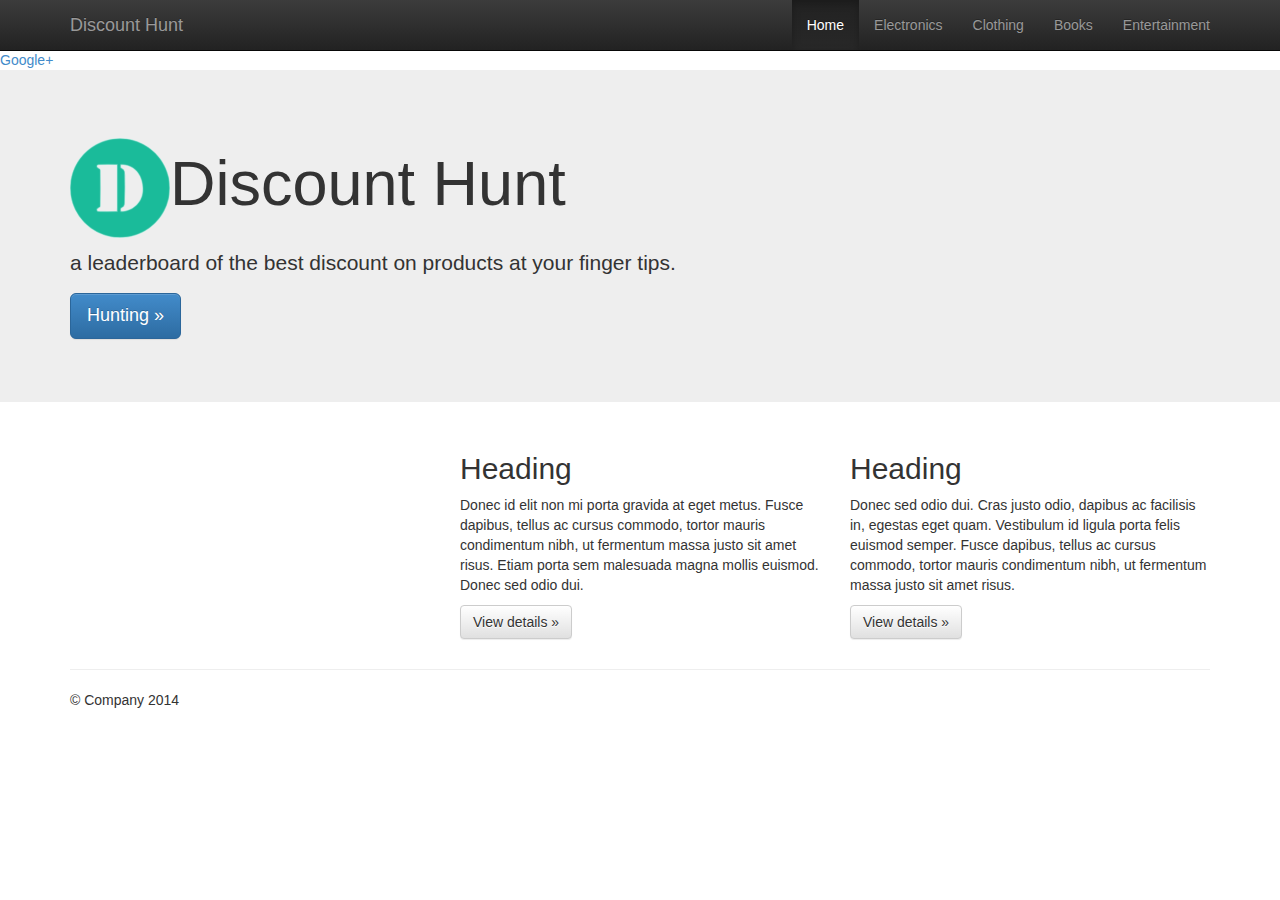
==== index.html @ 045fd502 "Updated index.html" ====
<!doctype html>
<html>

<head>
    <meta charset="utf-8">
    <meta http-equiv="X-UA-Compatible" content="IE=edge">
    <meta name="description" content="A Website that helps you find Discounts on Brand new products.">
    <meta name="viewport" content="width=device-width, initial-scale=1, minimal-ui">
    <title>Hunt Discount - Its never been so easy!</title>

    <!-- Add to homescreen for Chrome on Android -->
    <meta name="mobile-web-app-capable" content="yes">
    <link rel="icon" sizes="196x196" href="images/touch/chrome-touch-icon-196x196.png">

    <!-- Add to homescreen for Safari on iOS -->
    <meta name="apple-mobile-web-app-capable" content="yes">
    <meta name="apple-mobile-web-app-status-bar-style" content="black">
    <meta name="apple-mobile-web-app-title" content="Discount Hunt">

    <!-- Tile icon for Win8 (144x144 + tile color) -->
    <meta name="msapplication-TileImage" content="images/touch/ms-touch-icon-144x144-precomposed.png">
    <meta name="msapplication-TileColor" content="#22BC9D">

    <link rel="stylesheet" href="css/bootstrap.min.css">
    <style>
        body {
            padding-top: 50px;
            padding-bottom: 20px;
        }
    </style>
    <link rel="stylesheet" href="css/bootstrap-theme.min.css">
    <link rel="stylesheet" href="css/main.css">
    <link href="https://plus.google.com/115263689860070340963" rel="publisher" />

    <script src="scripts/vendor/modernizr-2.6.2-respond-1.1.0.min.js"></script>
    <script type="text/javascript">
        (function () {
            var fl = document.createElement('script');
            fl.type = 'text/javascript';
            fl.async = true;
            fl.src = document.location.protocol + '//filamentapp.s3.amazonaws.com/06977ab0f806ca255806878c92a193fa.js';
            var s = document.getElementsByTagName('script')[0];
            s.parentNode.insertBefore(fl, s);
        })();
    </script>
</head>

<body>
    <a href="https://plus.google.com/115263689860070340963" rel="publisher">Google+</a>
    <!--[if lt IE 7]>
            <p class="browsehappy">You are using an <strong>outdated</strong> browser. Please <a href="http://browsehappy.com/">upgrade your browser</a> to improve your experience.</p>
        <![endif]-->
    <div class="navbar navbar-inverse navbar-fixed-top" role="navigation">
        <div class="container">
            <div class="navbar-header">
                <button type="button" class="navbar-toggle" data-toggle="collapse" data-target=".navbar-collapse">
                    <span class="sr-only">Toggle navigation</span>
                    <span class="icon-bar"></span>
                    <span class="icon-bar"></span>
                    <span class="icon-bar"></span>
                </button>
                <a class="navbar-brand" href="#">Discount Hunt</a>
            </div>
            <div class="navbar-collapse collapse">
                <ul class="nav navbar-nav navbar-right">
                    <li class="active"><a href="#">Home</a>
                    </li>
                    <li><a href="#">Electronics</a>
                    </li>
                    <li><a href="#">Clothing</a>
                    </li>
                    <li><a href="#">Books</a>
                    </li>
                    <li><a href="#">Entertainment</a>
                    </li>

                </ul>
            </div>
            <!--/.navbar-collapse -->
        </div>
    </div>

    <!-- Main jumbotron for a primary marketing message or call to action -->
    <div class="jumbotron">
        <div class="container">
            <h1><img src="img/g2987.png" alt="">Discount Hunt</h1>
            <p>a leaderboard of the best discount on products at your finger tips.</p>
            <p><a class="btn btn-primary btn-lg" role="button">Hunting &raquo;</a>
            </p>
        </div>
    </div>
    <div class="container">
        <!-- Place this tag where you want the widget to render. -->
        <div class="g-post" data-href="https://plus.google.com/115263689860070340963/posts/15BMG4opJgb"></div>
    </div>

    <div class="container">
        <!-- Example row of columns -->
        <div class="row">
            <div class="col-md-4">

            </div>
            <div class="col-md-4">
                <h2>Heading</h2>
                <p>Donec id elit non mi porta gravida at eget metus. Fusce dapibus, tellus ac cursus commodo, tortor mauris condimentum nibh, ut fermentum massa justo sit amet risus. Etiam porta sem malesuada magna mollis euismod. Donec sed odio dui.</p>
                <p><a class="btn btn-default" href="#" role="button">View details &raquo;</a>
                </p>
            </div>
            <div class="col-md-4">
                <h2>Heading</h2>
                <p>Donec sed odio dui. Cras justo odio, dapibus ac facilisis in, egestas eget quam. Vestibulum id ligula porta felis euismod semper. Fusce dapibus, tellus ac cursus commodo, tortor mauris condimentum nibh, ut fermentum massa justo sit amet risus.</p>
                <p><a class="btn btn-default" href="#" role="button">View details &raquo;</a>
                </p>
            </div>
        </div>

        <hr>

        <footer>
            <p>&copy; Company 2014</p>
        </footer>
    </div>
    <!-- /container -->
    <script src="//ajax.googleapis.com/ajax/libs/jquery/1.11.0/jquery.min.js"></script>
    <script>
        window.jQuery || document.write('<script src="js/vendor/jquery-1.11.0.min.js"><\/script>')
    </script>

    <script src="scripts/vendor/bootstrap.min.js"></script>

    <script src="scripts/plugins.js"></script>
    <script src="scripts/main.js"></script>

    <!-- Google Analytics: change UA-XXXXX-X to be your site's ID. -->
    <script>
        (function (b, o, i, l, e, r) {
            b.GoogleAnalyticsObject = l;
            b[l] || (b[l] =
                function () {
                    (b[l].q = b[l].q || []).push(arguments)
                });
            b[l].l = +new Date;
            e = o.createElement(i);
            r = o.getElementsByTagName(i)[0];
            e.src = '//www.google-analytics.com/analytics.js';
            r.parentNode.insertBefore(e, r)
        }(window, document, 'script', 'ga'));
        ga('create', 'UA-XXXXX-X');
        ga('send', 'pageview');
    </script>
    <script type="text/javascript">
        (function () {
            var po = document.createElement("script");
            po.type = "text/javascript";
            po.async = true;
            po.src = "https://apis.google.com/js/plusone.js?publisherid=115263689860070340963";
            var s = document.getElementsByTagName("script")[0];
            s.parentNode.insertBefore(po, s);
        })();
    </script>
    <!-- Place this tag in your head or just before your close body tag. -->
    <script type="text/javascript" src="https://apis.google.com/js/plusone.js"></script>

</body>

</html>
---- css/main.css ----
/* ==========================================================================
   Author's custom styles
   ========================================================================== */
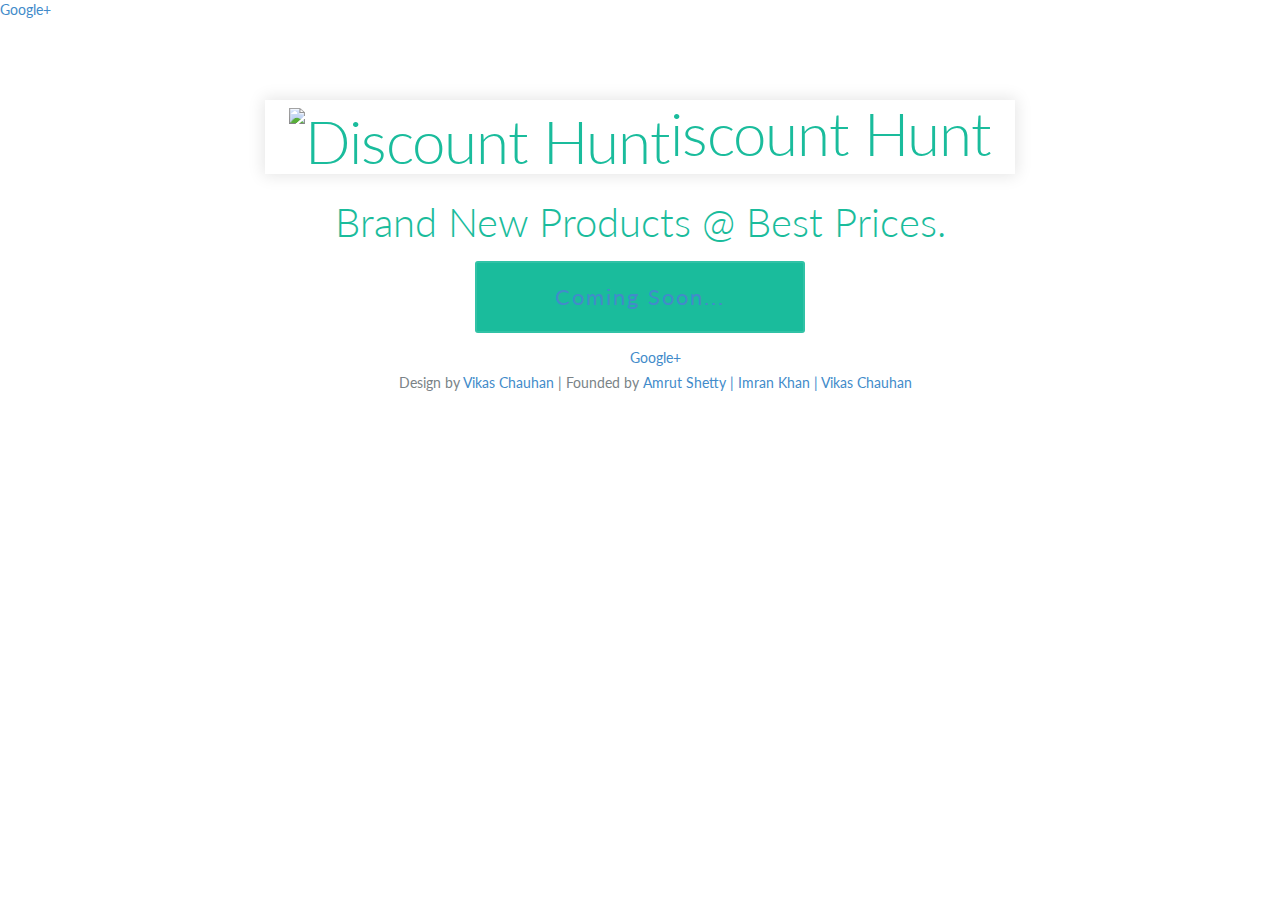
==== commit 36ec0944: "Updated to Coming Soon page." ====
--- a/index.html
+++ b/index.html
@@ -22,11 +22,42 @@
     <meta name="msapplication-TileColor" content="#22BC9D">
 
     <link rel="stylesheet" href="css/bootstrap.min.css">
+    <!-- Fonts -->
+    <link href='http://fonts.googleapis.com/css?family=Lato:100,300,400,700,900,100italic,300italic,400italic,700italic,900italic' rel='stylesheet' type='text/css'>
     <style>
-        body {
-            padding-top: 50px;
-            padding-bottom: 20px;
-        }
+        body {margin: 0; font-family: 'Lato', sans-serif;}
+        .hero h1 {
+    font-size: 60px;
+    font-weight: 300;
+    color: rgba(26, 188, 156,1.0);
+    letter-spacing: -1px;
+    margin: 80px 0px 20px;
+	background: rgba(255, 255, 255, 1.0);
+	box-shadow: 0 0 15px 2px rgba(0, 0, 0, 0.1);
+	}
+	.hero p{
+color: #1abc9c;
+font-weight: 300;
+font-size: 40px;
+}
+.get-started-btn {
+    background-color: #1abc9c;
+    padding: 20px 80px;
+    border-radius: 3px;
+    font-size: 22px;
+    letter-spacing: 2px;
+     box-shadow: 0 0 0 2px rgba(255, 255, 255, 0.1) inset;
+    transition: all 0.5s ease 0s;
+    display: inline-block;
+}
+footer {
+    background-color: #fff;
+    padding: 15px 0px 22px;
+}
+footer p {
+    color: #7A8387;
+    line-height: 30px;
+}
     </style>
     <link rel="stylesheet" href="css/bootstrap-theme.min.css">
     <link rel="stylesheet" href="css/main.css">
@@ -50,77 +81,47 @@
     <!--[if lt IE 7]>
             <p class="browsehappy">You are using an <strong>outdated</strong> browser. Please <a href="http://browsehappy.com/">upgrade your browser</a> to improve your experience.</p>
         <![endif]-->
-    <div class="navbar navbar-inverse navbar-fixed-top" role="navigation">
+    <section class="hero" id="hero">
         <div class="container">
-            <div class="navbar-header">
-                <button type="button" class="navbar-toggle" data-toggle="collapse" data-target=".navbar-collapse">
-                    <span class="sr-only">Toggle navigation</span>
-                    <span class="icon-bar"></span>
-                    <span class="icon-bar"></span>
-                    <span class="icon-bar"></span>
-                </button>
-                <a class="navbar-brand" href="#">Discount Hunt</a>
+          <div class="row">
+            <div class="col-md-8 col-md-offset-2 text-center">
+              <h1 class="animated bounceInDown"><img src="img/image10.png" alt="Discount Hunt">iscount Hunt</h1>
+              <p class="animated fadeInUpDelay">Brand New Products @ Best Prices.</p>
             </div>
-            <div class="navbar-collapse collapse">
-                <ul class="nav navbar-nav navbar-right">
-                    <li class="active"><a href="#">Home</a>
-                    </li>
-                    <li><a href="#">Electronics</a>
-                    </li>
-                    <li><a href="#">Clothing</a>
-                    </li>
-                    <li><a href="#">Books</a>
-                    </li>
-                    <li><a href="#">Entertainment</a>
-                    </li>
+          </div>
+          
+          <div class="row">
+            <div class="col-md-6 col-md-offset-3 text-center">
+              <a href="" class="get-started-btn">Coming Soon...</a>
+            </div>
+          </div>
+        </div>
+      </section>
+    <div class="container">
+      <!-- Example row of columns -->
+      <footer>
+        <div class="container">
+          <div class="row">
+            <div class="col-md-12 text-center">
+              <a href="https://plus.google.com/115263689860070340963" rel="publisher">Google+</a>
+			  <!-- Place this tag where you want the widget to render. -->
+	<div class="g-page" data-href="//plus.google.com/u/0/115263689860070340963" data-rel="publisher"></div>
 
-                </ul>
+<!-- Place this tag after the last widget tag. -->
+<script type="text/javascript">
+  (function() {
+    var po = document.createElement('script'); po.type = 'text/javascript'; po.async = true;
+    po.src = 'https://apis.google.com/js/platform.js';
+    var s = document.getElementsByTagName('script')[0]; s.parentNode.insertBefore(po, s);
+  })();
+</script>
+              <p class="footer-credit">Design by <a href="">Vikas Chauhan</a> | Founded by <a href="">Amrut Shetty | Imran Khan | Vikas Chauhan</a></p>
             </div>
-            <!--/.navbar-collapse -->
+          </div>
         </div>
-    </div>
-
-    <!-- Main jumbotron for a primary marketing message or call to action -->
-    <div class="jumbotron">
-        <div class="container">
-            <h1><img src="img/g2987.png" alt="">Discount Hunt</h1>
-            <p>a leaderboard of the best discount on products at your finger tips.</p>
-            <p><a class="btn btn-primary btn-lg" role="button">Hunting &raquo;</a>
-            </p>
-        </div>
-    </div>
-    <div class="container">
-        <!-- Place this tag where you want the widget to render. -->
-        <div class="g-post" data-href="https://plus.google.com/115263689860070340963/posts/15BMG4opJgb"></div>
-    </div>
-
-    <div class="container">
-        <!-- Example row of columns -->
-        <div class="row">
-            <div class="col-md-4">
-
-            </div>
-            <div class="col-md-4">
-                <h2>Heading</h2>
-                <p>Donec id elit non mi porta gravida at eget metus. Fusce dapibus, tellus ac cursus commodo, tortor mauris condimentum nibh, ut fermentum massa justo sit amet risus. Etiam porta sem malesuada magna mollis euismod. Donec sed odio dui.</p>
-                <p><a class="btn btn-default" href="#" role="button">View details &raquo;</a>
-                </p>
-            </div>
-            <div class="col-md-4">
-                <h2>Heading</h2>
-                <p>Donec sed odio dui. Cras justo odio, dapibus ac facilisis in, egestas eget quam. Vestibulum id ligula porta felis euismod semper. Fusce dapibus, tellus ac cursus commodo, tortor mauris condimentum nibh, ut fermentum massa justo sit amet risus.</p>
-                <p><a class="btn btn-default" href="#" role="button">View details &raquo;</a>
-                </p>
-            </div>
-        </div>
-
-        <hr>
-
-        <footer>
-            <p>&copy; Company 2014</p>
-        </footer>
-    </div>
-    <!-- /container -->
+      </footer>
+    </div> 
+	<!-- /container -->
     <script src="//ajax.googleapis.com/ajax/libs/jquery/1.11.0/jquery.min.js"></script>
     <script>
         window.jQuery || document.write('<script src="js/vendor/jquery-1.11.0.min.js"><\/script>')
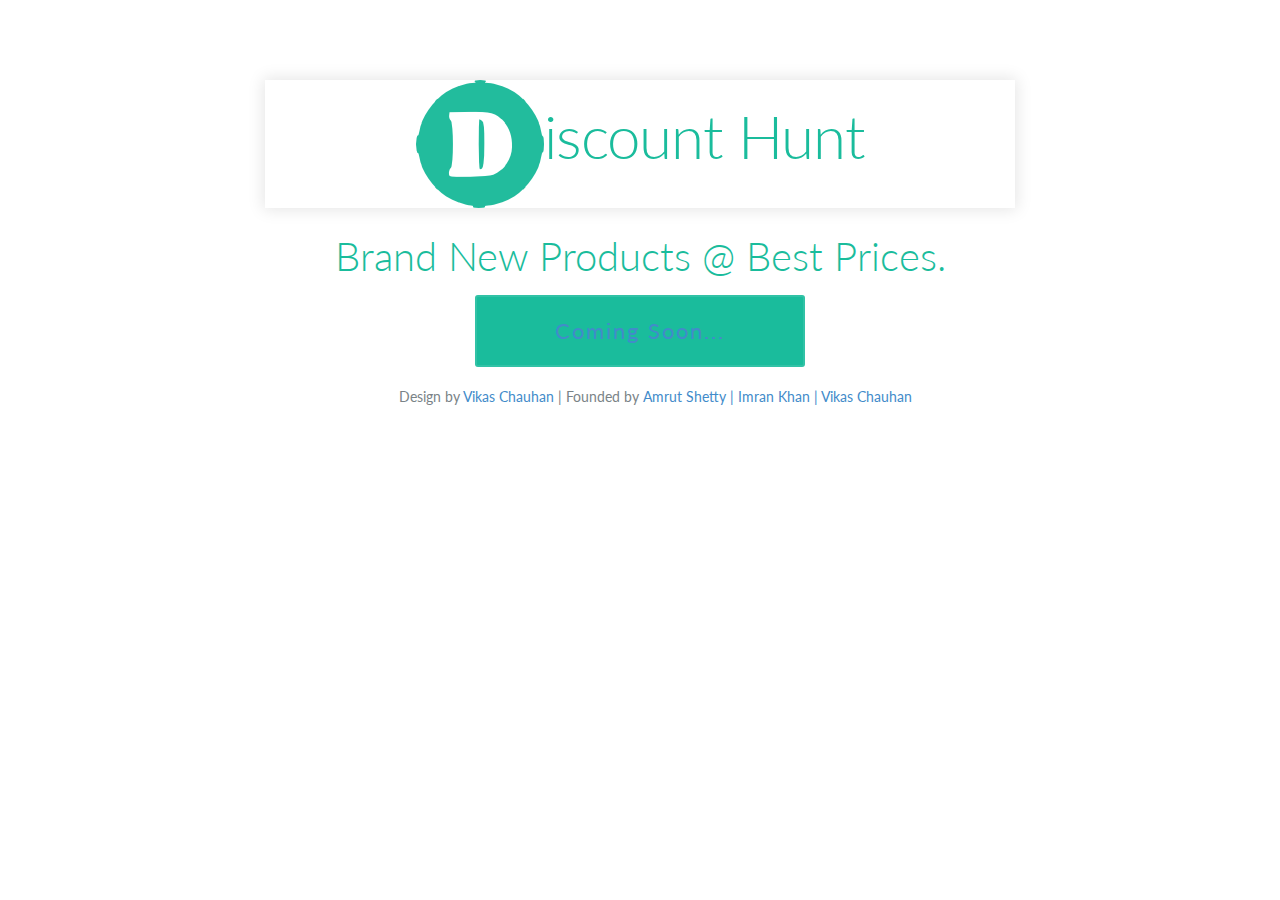
==== commit 72557e94: "Update index.html" ====
--- a/index.html
+++ b/index.html
@@ -77,7 +77,6 @@
 </head>
 
 <body>
-    <a href="https://plus.google.com/115263689860070340963" rel="publisher">Google+</a>
     <!--[if lt IE 7]>
             <p class="browsehappy">You are using an <strong>outdated</strong> browser. Please <a href="http://browsehappy.com/">upgrade your browser</a> to improve your experience.</p>
         <![endif]-->
@@ -85,7 +84,7 @@
         <div class="container">
           <div class="row">
             <div class="col-md-8 col-md-offset-2 text-center">
-              <h1 class="animated bounceInDown"><img src="img/image10.png" alt="Discount Hunt">iscount Hunt</h1>
+              <h1 class="animated bounceInDown"><img src="images/touch/icon-128x128.png" alt="Discount Hunt">iscount Hunt</h1>
               <p class="animated fadeInUpDelay">Brand New Products @ Best Prices.</p>
             </div>
           </div>
@@ -103,7 +102,7 @@
         <div class="container">
           <div class="row">
             <div class="col-md-12 text-center">
-              <a href="https://plus.google.com/115263689860070340963" rel="publisher">Google+</a>
+              <!--<a href="https://plus.google.com/115263689860070340963" rel="publisher">Google+</a>-->
 			  <!-- Place this tag where you want the widget to render. -->
 	<div class="g-page" data-href="//plus.google.com/u/0/115263689860070340963" data-rel="publisher"></div>
 
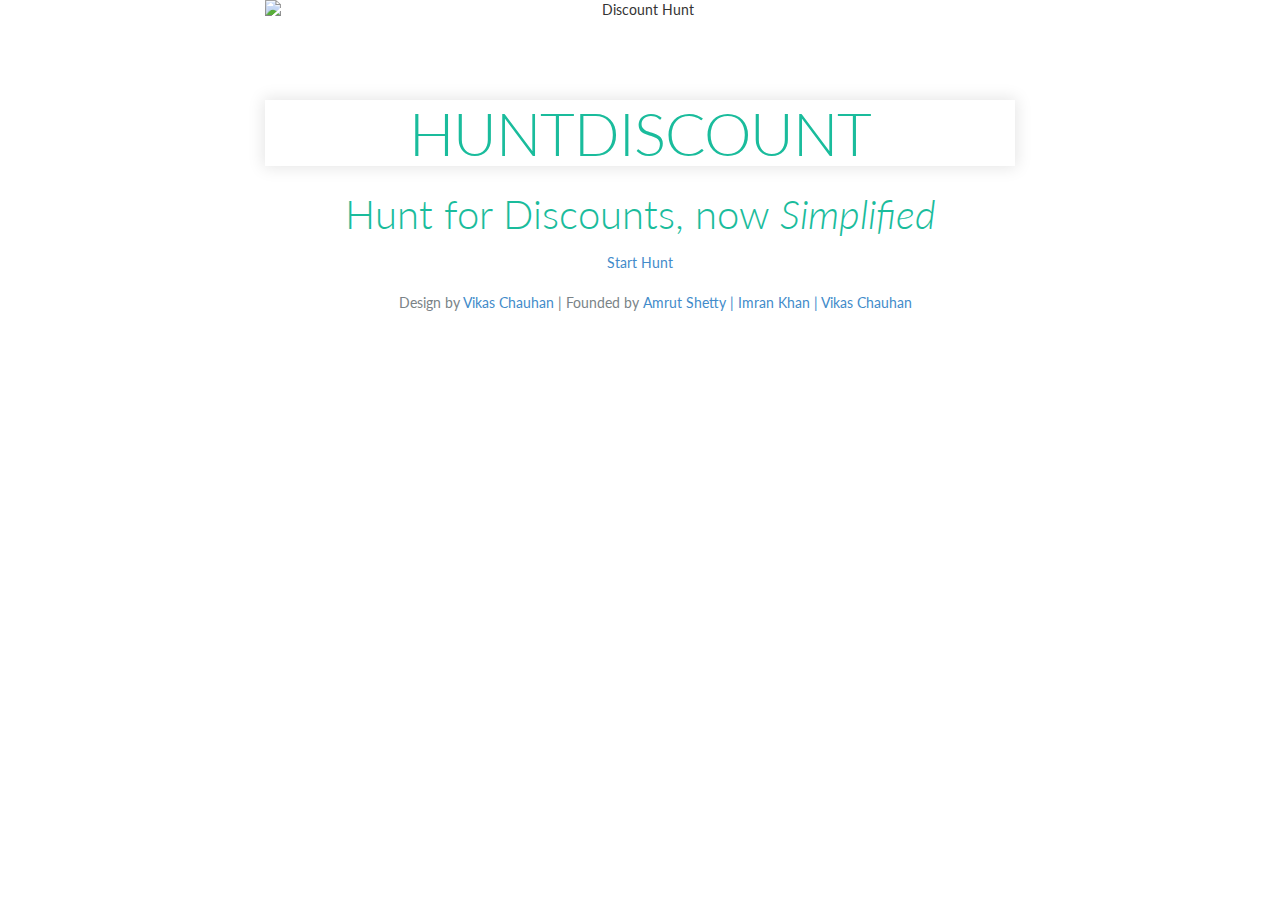
==== commit c3e1091a: "Update index.html" ====
--- a/index.html
+++ b/index.html
@@ -80,22 +80,26 @@
     <!--[if lt IE 7]>
             <p class="browsehappy">You are using an <strong>outdated</strong> browser. Please <a href="http://browsehappy.com/">upgrade your browser</a> to improve your experience.</p>
         <![endif]-->
-    <section class="hero" id="hero">
-        <div class="container">
-          <div class="row">
-            <div class="col-md-8 col-md-offset-2 text-center">
-              <h1 class="animated bounceInDown"><img src="images/touch/icon-128x128.png" alt="Discount Hunt">iscount Hunt</h1>
-              <p class="animated fadeInUpDelay">Brand New Products @ Best Prices.</p>
+    <header id="home">
+         
+          <section class="hero" id="hero">
+            <div class="container">
+             
+              <div class="row">
+                <div class="col-md-8 col-md-offset-2 text-center inner">
+                <img src="img/touch/icon-gradient-128x128.png" class="img-responsive center-block" alt="Discount Hunt"/>
+                  <h1 class="animated zoomInDown delay-05s">HUNT<span>DISCOUNT</span></h1>
+                  <p class="animated zoomInUp delay-05s">Hunt for Discounts, now <em>Simplified</em></p>
+                </div>
+              </div>
+              <div class="row">
+                <div class="col-md-6 col-md-offset-3 text-center animated infinite pulse delay-05s">
+                  <a href="hunt-discount.html" class="learn-more-btn">Start Hunt</a>
+                </div>
+              </div>
             </div>
-          </div>
-          
-          <div class="row">
-            <div class="col-md-6 col-md-offset-3 text-center">
-              <a href="" class="get-started-btn">Coming Soon...</a>
-            </div>
-          </div>
-        </div>
-      </section>
+          </section>
+        </header>
     <div class="container">
       <!-- Example row of columns -->
       <footer>
@@ -145,9 +149,19 @@
             e.src = '//www.google-analytics.com/analytics.js';
             r.parentNode.insertBefore(e, r)
         }(window, document, 'script', 'ga'));
-        ga('create', 'UA-XXXXX-X');
+        ga('create', 'UA-53015311-1');
         ga('send', 'pageview');
     </script>
+    <script>
+  (function(i,s,o,g,r,a,m){i['GoogleAnalyticsObject']=r;i[r]=i[r]||function(){
+  (i[r].q=i[r].q||[]).push(arguments)},i[r].l=1*new Date();a=s.createElement(o),
+  m=s.getElementsByTagName(o)[0];a.async=1;a.src=g;m.parentNode.insertBefore(a,m)
+  })(window,document,'script','//www.google-analytics.com/analytics.js','ga');
+
+  ga('create', 'UA-53015311-1', 'auto');
+  ga('send', 'pageview');
+
+</script>
     <script type="text/javascript">
         (function () {
             var po = document.createElement("script");
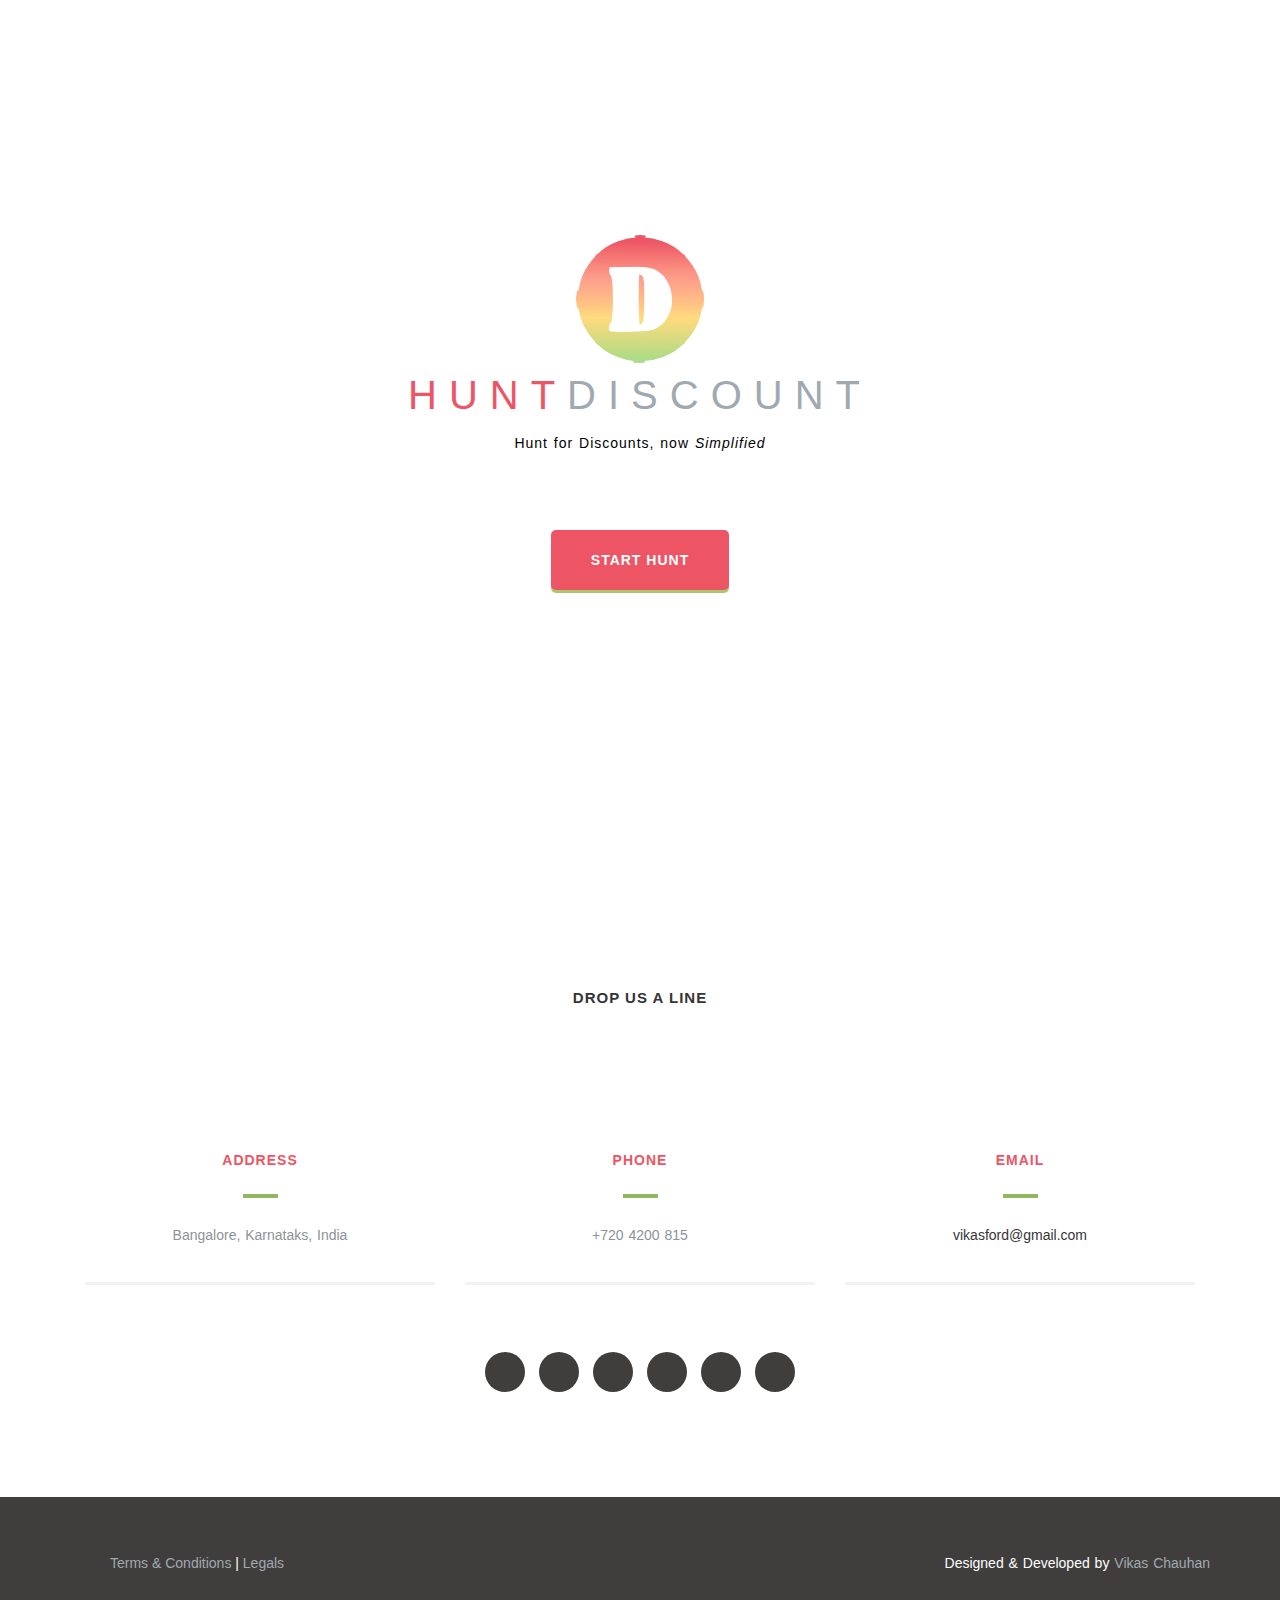
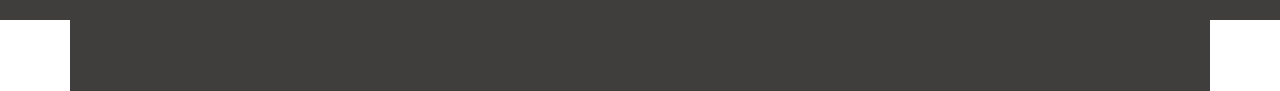
==== commit f12c8f63: "1" ====
--- a/index.html
+++ b/index.html
@@ -6,7 +6,7 @@
     <meta http-equiv="X-UA-Compatible" content="IE=edge">
     <meta name="description" content="A Website that helps you find Discounts on Brand new products.">
     <meta name="viewport" content="width=device-width, initial-scale=1, minimal-ui">
-    <title>Hunt Discount - Its never been so easy!</title>
+    <title>Hunt Discount - Its never been easy.</title>
 
     <!-- Add to homescreen for Chrome on Android -->
     <meta name="mobile-web-app-capable" content="yes">
@@ -25,39 +25,14 @@
     <!-- Fonts -->
     <link href='http://fonts.googleapis.com/css?family=Lato:100,300,400,700,900,100italic,300italic,400italic,700italic,900italic' rel='stylesheet' type='text/css'>
     <style>
-        body {margin: 0; font-family: 'Lato', sans-serif;}
-        .hero h1 {
-    font-size: 60px;
-    font-weight: 300;
-    color: rgba(26, 188, 156,1.0);
-    letter-spacing: -1px;
-    margin: 80px 0px 20px;
-	background: rgba(255, 255, 255, 1.0);
-	box-shadow: 0 0 15px 2px rgba(0, 0, 0, 0.1);
-	}
-	.hero p{
-color: #1abc9c;
-font-weight: 300;
-font-size: 40px;
-}
-.get-started-btn {
-    background-color: #1abc9c;
-    padding: 20px 80px;
-    border-radius: 3px;
-    font-size: 22px;
-    letter-spacing: 2px;
-     box-shadow: 0 0 0 2px rgba(255, 255, 255, 0.1) inset;
-    transition: all 0.5s ease 0s;
-    display: inline-block;
-}
-footer {
-    background-color: #fff;
-    padding: 15px 0px 22px;
-}
-footer p {
-    color: #7A8387;
-    line-height: 30px;
-}
+       .hero h1 { font-size: 40px; letter-spacing: 12px; margin: 10px; color: rgb(237,85,101);}
+.hero h1 span { color: rgb(167,200,111); display: inline-block; }
+.hero p { letter-spacing: 1px; color: #fff;}
+.hero img.center-block{vertical-align:top;}
+.inner { padding-top: 10px; }
+
+.hero { background: url('img/image12.png') no-repeat center center; -webkit-background-size: cover; -moz-background-size: cover; -o-background-size: cover; background-size: cover; padding: 45px 0 300px 0px; height: auto; }
+
     </style>
     <link rel="stylesheet" href="css/bootstrap-theme.min.css">
     <link rel="stylesheet" href="css/main.css">
@@ -76,7 +51,7 @@
     </script>
 </head>
 
-<body>
+<body id="top">
     <!--[if lt IE 7]>
             <p class="browsehappy">You are using an <strong>outdated</strong> browser. Please <a href="http://browsehappy.com/">upgrade your browser</a> to improve your experience.</p>
         <![endif]-->
@@ -87,7 +62,7 @@
              
               <div class="row">
                 <div class="col-md-8 col-md-offset-2 text-center inner">
-                <img src="img/touch/icon-gradient-128x128.png" class="img-responsive center-block" alt="Discount Hunt"/>
+                <img src="images/touch/icon-gradient-128x128.png" class="img-responsive center-block" alt="Discount Hunt"/>
                   <h1 class="animated zoomInDown delay-05s">HUNT<span>DISCOUNT</span></h1>
                   <p class="animated zoomInUp delay-05s">Hunt for Discounts, now <em>Simplified</em></p>
                 </div>
@@ -100,6 +75,63 @@
             </div>
           </section>
         </header>
+		<section class="dark-bg text-center section-padding contact-wrap" id="contact">
+         
+          <div class="container">
+            <div class="row">
+              <div class="col-md-12">
+                <h1 class="arrow">Drop us a line</h1>
+              </div>
+            </div>
+            <div class="row contact-details">
+              <div class="col-md-4">
+                <div class="light-box box-hover">
+                  <h2><i class="fa fa-map-marker fa-3x"></i><span>Address</span></h2>
+                  <p>Bangalore, Karnataks, India</p>
+                </div>
+              </div>
+              <div class="col-md-4">
+                <div class="light-box box-hover">
+                  <h2><i class="fa fa-mobile fa-3x"></i><span>Phone</span></h2>
+                  <p>+720 4200 815</p>
+                </div>
+              </div>
+              <div class="col-md-4">
+                <div class="light-box box-hover">
+                  <h2><i class="fa fa-paper-plane fa-3x"></i><span>Email</span></h2>
+                  <p><a href="#">vikasford@gmail.com</a></p>
+                </div>
+              </div>
+            </div>
+            <div class="row">
+              <div class="col-md-12">
+                <ul class="social-buttons">
+                  <li><a href="#" class="social-btn"><i class="fa fa-facebook"></i></a></li>
+                  <li><a href="#" class="social-btn"><i class="fa fa-twitter"></i></a></li>
+                  <li><a href="#" class="social-btn"><i class="fa fa-pinterest"></i></a></li>
+                   <li><a href="#" class="social-btn"><i class="fa fa-github"></i></a></li>
+                   <li><a href="#" class="social-btn"><i class="fa fa-google-plus"></i></a></li>
+                   <li><a href="#" class="social-btn"><i class="fa fa-linkedin"></i></a></li>
+                </ul>
+              </div>
+            </div>
+          </div>
+        </section>
+        <footer>
+          <div class="container">
+            <div class="row">
+              <div class="col-md-6">
+                <ul class="legals">
+                  <li><a href="#">Terms &amp; Conditions</a></li>
+                  <li><a href="#">Legals</a></li>
+                </ul>
+              </div>
+              <div class="col-md-6 credit">
+                <p>Designed &amp; Developed by <a href="http://www.peterfinlan.com/">Vikas Chauhan</a></p>
+              </div>
+            </div>
+          </div>
+        </footer>
     <div class="container">
       <!-- Example row of columns -->
       <footer>
@@ -118,7 +150,7 @@
     var s = document.getElementsByTagName('script')[0]; s.parentNode.insertBefore(po, s);
   })();
 </script>
-              <p class="footer-credit">Design by <a href="">Vikas Chauhan</a> | Founded by <a href="">Amrut Shetty | Imran Khan | Vikas Chauhan</a></p>
+             
             </div>
           </div>
         </div>
--- a/css/main.css
+++ b/css/main.css
@@ -4,19 +4,344 @@
    Author's custom styles
    ========================================================================== */
 
-
-
-
-
-
-
-
-
-
-
-
-
-
-
-
-
+/* ! normalize.css v1.0.0 | MIT License | git.io/normalize */
+ 
+/* ==========================================================================
+HTML5 display definitions
+========================================================================== */
+ 
+/* * Corrects `block` display not defined in IE 6/7/8/9 and Firefox 3. */
+ 
+article, aside, details, figcaption, figure, footer, header, hgroup, nav, section, summary { display: block; }
+/* * Corrects `inline-block` display not defined in IE 6/7/8/9 and Firefox 3. */
+audio, canvas, video { display: inline-block; *display: inline; *zoom: 1; }
+/* * Prevents modern browsers from displaying `audio` without controls.
+* Remove excess height in iOS 5 devices. */
+audio:not([controls]) { display: none; height: 0; }
+/* * Addresses styling for `hidden` attribute not present in IE 7/8/9, Firefox 3, * and Safari 4.
+* Known issue:no IE 6 support. */
+[hidden] { display: none; }
+/* ==========================================================================
+Base
+========================================================================== */
+/* * 1. Corrects text resizing oddly in IE 6/7 when body `font-size` is set using
+*    `em` units.
+* 2. Prevents iOS text size adjust after orientation change, without disabling
+*    user zoom. */
+ 
+html { font-size: 100%; /* 1 */
+	-webkit-text-size-adjust: 100%; /* 2 */
+-ms-text-size-adjust: 100%; /* 2 */ }
+html, html a { -webkit-font-smoothing: antialiased; text-shadow: 1px 1px 1px rgba(0, 0, 0, 0.004); }
+/* * Addresses `font-family` inconsistency between `textarea` and other form
+* elements. */
+html, button, input, select, textarea { font-family: 'Varela Round', sans-serif; }
+/* * Addresses margins handled incorrectly in IE 6/7. */
+body { margin: 0; font-family: 'Varela Round', sans-serif; }
+/* ==========================================================================
+Links
+========================================================================== */
+/* * Addresses `outline` inconsistency between Chrome and other browsers. */
+ 
+a:focus { outline: thin dotted; }
+/* * Improves readability when focused and also mouse hovered in all browsers. */
+a:active, a:hover { outline: 0; }
+/* ==========================================================================
+Typography
+========================================================================== */
+/* * Addresses font sizes and margins set differently in IE 6/7.
+* Addresses font sizes within `section` and `article` in Firefox 4+, Safari 5, * and Chrome. */
+ 
+h1 { font-size: 2em; margin: 0.67em 0; color: #3DC9B3; }
+h2 { font-size: 1.5em; margin: 0.83em 0; }
+h3 { font-size: 1.17em; margin: 1em 0; }
+h4 { font-size: 1em; margin: 1.33em 0; }
+h5 { font-size: 0.83em; margin: 1.67em 0; }
+h6 { font-size: 0.75em; margin: 2.33em 0; }
+/* * Addresses styling not present in IE 7/8/9, Safari 5, and Chrome. */
+abbr[title] { border-bottom: 1px dotted; }
+/* * Addresses style set to `bolder` in Firefox 3+, Safari 4/5, and Chrome. */
+b, strong { font-weight: bold; }
+blockquote { margin: 1em 40px; }
+/* * Addresses styling not present in Safari 5 and Chrome. */
+dfn { font-style: italic; }
+/* * Addresses styling not present in IE 6/7/8/9. */
+mark { background: #ff0; color: #000; }
+/* * Addresses margins set differently in IE 6/7. */
+p, pre { margin: 1em 0; }
+/* * Corrects font family set oddly in IE 6, Safari 4/5, and Chrome. */
+code, kbd, pre, samp { font-family: monospace, serif; _font-family: 'courier new', monospace; font-size: 1em; }
+/* * Improves readability of pre-formatted text in all browsers. */
+pre { white-space: pre; white-space: pre-wrap; word-wrap: break-word; }
+/* * Addresses CSS quotes not supported in IE 6/7. */
+q { quotes: none; }
+/* * Addresses `quotes` property not supported in Safari 4. */
+q:before, q:after { content: ''; content: none; }
+small { font-size: 75%; }
+/* * Prevents `sub` and `sup` affecting `line-height` in all browsers. */
+sub, sup { font-size: 75%; line-height: 0; position: relative; vertical-align: baseline; }
+sup { top: -0.5em; }
+sub { bottom: -0.25em; }
+/* ==========================================================================
+Lists
+========================================================================== */
+/* * Addresses margins set differently in IE 6/7. */
+ 
+dl, menu, ol, ul { margin: 1em 0; }
+dd { margin: 0 0 0 40px; }
+/* * Addresses paddings set differently in IE 6/7. */
+menu, ol, ul { padding: 0 0 0 40px; }
+/* * Corrects list images handled incorrectly in IE 7. */
+nav ul, nav ol { list-style: none; list-style-image: none; }
+/* ==========================================================================
+Embedded content
+========================================================================== */
+/* * 1. Removes border when inside `a` element in IE 6/7/8/9 and Firefox 3.
+* 2. Improves image quality when scaled in IE 7. */
+ 
+img { border: 0; /* 1 */
+-ms-interpolation-mode: bicubic; /* 2 */ }
+/* * Corrects overflow displayed oddly in IE 9. */
+svg:not(:root) { overflow: hidden; }
+/* ==========================================================================
+Figures
+========================================================================== */
+/* * Addresses margin not present in IE 6/7/8/9, Safari 5, and Opera 11. */
+ 
+figure { margin: 0; }
+/* ==========================================================================
+Forms
+========================================================================== */
+/* * Corrects margin displayed oddly in IE 6/7. */
+ 
+form { margin: 0; }
+/* * Define consistent border, margin, and padding. */
+fieldset { border: 1px solid #c0c0c0; margin: 0 2px; padding: 0.35em 0.625em 0.75em; }
+/* * 1. Corrects color not being inherited in IE 6/7/8/9.
+* 2. Corrects text not wrapping in Firefox 3.
+* 3. Corrects alignment displayed oddly in IE 6/7. */
+legend { border: 0; /* 1 */
+	padding: 0; white-space: normal; /* 2 */
+*margin-left: -7px; /* 3 */ }
+/* * 1. Corrects font size not being inherited in all browsers.
+* 2. Addresses margins set differently in IE 6/7, Firefox 3+, Safari 5, *    and Chrome.
+* 3. Improves appearance and consistency in all browsers. */
+button, input, select, textarea { font-size: 100%; /* 1 */
+	margin: 0; /* 2 */
+	vertical-align: baseline; /* 3 */
+*vertical-align: middle; /* 3 */ }
+/* * Addresses Firefox 3+ setting `line-height` on `input` using ` !important` in
+* the UA stylesheet. */
+button, input { line-height: normal; }
+/* * 1. Avoid the WebKit bug in Android 4.0.* where (2) destroys native `audio`
+*    and `video` controls.
+* 2. Corrects inability to style clickable `input` types in iOS.
+* 3. Improves usability and consistency of cursor style between image-type
+*    `input` and others.
+* 4. Removes inner spacing in IE 7 without affecting normal text inputs.
+*    Known issue:inner spacing remains in IE 6. */
+button, html input[type="button"], /* 1 */
+input[type="reset"], input[type="submit"] { -webkit-appearance: button; /* 2 */
+	cursor: pointer; /* 3 */
+*overflow: visible; /* 4 */ }
+/* * Re-set default cursor for disabled elements. */
+button[disabled], input[disabled] { cursor: default; }
+/* * 1. Addresses box sizing set to content-box in IE 8/9.
+* 2. Removes excess padding in IE 8/9.
+* 3. Removes excess padding in IE 7.
+*    Known issue:excess padding remains in IE 6. */
+input[type="checkbox"], input[type="radio"] { box-sizing: border-box; /* 1 */
+	padding: 0; /* 2 */
+	*height: 13px; /* 3 */
+*width: 13px; /* 3 */ }
+/* * 1. Addresses `appearance` set to `searchfield` in Safari 5 and Chrome.
+* 2. Addresses `box-sizing` set to `border-box` in Safari 5 and Chrome
+*    (include `-moz` to future-proof). */
+input[type="search"] { -webkit-appearance: textfield; /* 1 */
+	-moz-box-sizing: content-box; -webkit-box-sizing: content-box; /* 2 */
+box-sizing: content-box; }
+/* * Removes inner padding and search cancel button in Safari 5 and Chrome
+* on OS X. */
+input[type="search"]::-webkit-search-cancel-button, input[type="search"]::-webkit-search-decoration { -webkit-appearance: none; }
+/* * Removes inner padding and border in Firefox 3+. */
+button::-moz-focus-inner, input::-moz-focus-inner { border: 0; padding: 0; }
+/* * 1. Removes default vertical scrollbar in IE 6/7/8/9.
+* 2. Improves readability and alignment in all browsers. */
+textarea { overflow: auto; /* 1 */
+vertical-align: top; /* 2 */ }
+/* ==========================================================================
+Tables
+========================================================================== */
+/* * Remove most spacing between table cells. */
+table { border-collapse: collapse; border-spacing: 0; }
+/* ==========================================================================
+Global Styles
+========================================================================== */
+a { color: #353535; -webkit-transition: all 0.5s; -moz-transition: all 0.5s; -o-transition: all 0.5s; transition: all 0.5s; }
+a:hover, a:focus { color: #3dc9b3; text-decoration: none; }
+p { color: #8c9398; word-spacing: 1px; line-height: 25px; font-size: 14px; }
+h2 { font-size: 15px; color: #353535; text-transform: uppercase; font-weight: bold; }
+h2::after { content: " "; border: solid 2px #91B75F; display: block; width: 35px; margin: 25px auto; }
+.section-padding { padding: 90px 0 100px }
+.dark-bg { background: #fff; }
+.light-bg { background-color: #fff; }
+.dark-box { background: #f3f5f8; -webkit-box-shadow: 0px 3px 0px 0px #f0f2f4; -moz-box-shadow: 0px 3px 0px 0px #f0f2f4; box-shadow: 0px 3px 0px 0px #f0f2f4; }
+.light-box { background-color: #fff; -webkit-box-shadow: 0px 3px 0px 0px #f0f2f4; -moz-box-shadow: 0px 3px 0px 0px #f0f2f4; box-shadow: 0px 3px 0px 0px #f0f2f4; padding: 20px 0; }
+.light-box:hover, .light-box:focus { -webkit-box-shadow: 0px 3px 0px 0px #91B75F; -moz-box-shadow: 0px 3px 0px 0px #91B75F; box-shadow: 0px 3px 0px 0px #91B75F; }
+.box-hover { transition: all 500ms ease-in-out; -webkit-transition: all 500ms ease-in-out; -moz-transition: all 500ms ease-in-out; -o-transition: all 500ms ease-in-out; }
+.box-hover:hover, .box-hover:focus { transform: translate(0, -15px); -webkit-transform: translate(0, -15px); -ms-transform: translate(0, -15px); }
+.wrapper { height: 650px; }
+.nopadding { padding: 0; }
+.inner { padding-top: 170px; }
+/* ==========================================================================
+Navigation
+========================================================================== */
+nav { background-color: #242830; margin-top: -1px; }
+nav ul { list-style: none; padding: 0; }
+nav ul li { color: rgba(255, 255, 255, 0.6); display: block; border-bottom: 1px dotted rgba(255, 255, 255, 0.2); transition: all 0.5s ease; -moz-transition: all 0.5s ease; -webkit-transition: all 0.5s ease; -o-transition: all 0.5s ease; padding-left: 0; position: relative; }
+nav ul li:last-child { border: none; }
+nav ul li a { color: rgba(255, 255, 255, 0.6); display: block; padding: 20px; transition: all 0.5s ease; -moz-transition: all 0.5s ease; -webkit-transition: all 0.5s ease; -o-transition: all 0.5s ease; padding-left: 0; position: relative; }
+nav ul li a:hover, nav ul li a:focus { text-decoration: none; color: rgba(255, 255, 255, 1); }
+#nav-toggle { position: absolute; right: 15px; top: 0; }
+#nav-toggle { cursor: pointer; padding: 10px 35px 16px 0px; }
+#nav-toggle span, #nav-toggle span:before, #nav-toggle span:after { cursor: pointer; border-radius: 1px; -moz-border-radius: 1px; -webkit-border-radius: 1px; -o-border-radius: 1px; height: 5px; width: 35px; background: #353535; position: absolute; display: block; content: ''; }
+#nav-toggle span:before { top: -10px; }
+#nav-toggle span:after { bottom: -10px; }
+#nav-toggle span, #nav-toggle span:before, #nav-toggle span:after { transition: all 500ms ease-in-out; -webkit-transition: all 500ms ease-in-out; -moz-transition: all 500ms ease-in-out; -o-transition: all 500ms ease-in-out; }
+#nav-toggle.active span { background-color: transparent; }
+#nav-toggle.active span:before, #nav-toggle.active span:after { top: 0; }
+#nav-toggle.active span:before { transform: rotate(45deg); -webkit-transform: rotate(45deg); -ms-transform: rotate(45deg); }
+#nav-toggle.active span:after { transform: translateY(-10px) rotate(-45deg); -webkit-transform: translateY(-10px) rotate(-45deg); -ms-transform: translateY(-10px) rotate(-45deg); top: 10px; }
+.navicon { position: relative; height: 26px; }
+.indicator { position: absolute; right: 0 !important; }
+.pull { display: none; }
+/* ==========================================================================
+Hero
+========================================================================== */
+.hero { background: url('../img/hero-bg.jpg') no-repeat center center; -webkit-background-size: cover; -moz-background-size: cover; -o-background-size: cover; background-size: cover; padding: 65px 0 300px 0; height: auto; }
+.hero h1 { font-size: 40px; letter-spacing: 12px; margin: 10px; }
+.hero h1 span { color: #a1a9b0; display: inline-block; }
+.hero p { letter-spacing: 1px; color:black;}
+.learn-more-btn { background: rgba(237,85,101,1); padding: 20px 40px; border-radius: 5px; -moz-border-radius: 5px; -webkit-border-radius: 5px; -o-border-radius: 5px; color: #fff; text-transform: uppercase; letter-spacing: 1px; display: inline-block; -webkit-box-shadow: 0px 3px 0px 0px #309383; -moz-box-shadow: 0px 3px 0px 0px #309383; box-shadow: 0px 3px 0px 0px rgb(167,200,111); margin: 60px 0 0; font-weight: bold; }
+.learn-more-btn:hover, .learn-more-btn:focus { background: rgba(138,184,98,.6); color: #fff; }
+/* ==========================================================================
+Intro
+========================================================================== */
+.intro { background: #f3f5f8; }
+.intro p { margin: 50px 0 0; }
+h1.arrow { font-size: 15px; text-transform: uppercase; color: #353535; letter-spacing: 1px; background: url('../img/h1-bg.png') no-repeat center bottom; padding-bottom: 30px; font-weight: bold; }
+/* ==========================================================================
+Features
+========================================================================== */
+.features-wrapper, .team-wrapper { margin: 70px 0 0; }
+.shadow { text-shadow: rgb(55, 181, 161) 1px 1px, rgb(55, 181, 161) 2px 2px, rgb(55, 181, 161) 3px 3px, rgb(55, 181, 161) 4px 4px, rgb(55, 181, 161) 5px 5px, rgb(55, 181, 161) 6px 6px, rgb(55, 181, 161) 7px 7px, rgb(55, 181, 161) 8px 8px, rgb(55, 181, 161) 9px 9px, rgb(55, 181, 161) 10px 10px, rgb(55, 181, 161) 11px 11px, rgb(55, 181, 161) 12px 12px, rgb(55, 182, 162) 13px 13px, rgb(55, 183, 163) 14px 14px, rgb(56, 184, 164) 15px 15px, rgb(56, 185, 165) 16px 16px, rgb(56, 186, 166) 17px 17px, rgb(57, 187, 167) 18px 18px, rgb(57, 188, 168) 19px 19px, rgb(57, 189, 169) 20px 20px, rgb(58, 191, 170) 21px 21px, rgb(58, 192, 171) 22px 22px, rgb(58, 193, 172) 23px 23px, rgb(59, 194, 173) 24px 24px, rgb(59, 195, 174) 25px 25px, rgb(59, 196, 175) 26px 26px, rgb(60, 197, 176) 27px 27px, rgb(60, 198, 177) 28px 28px, rgb(60, 199, 178) 29px 29px, rgb(61, 201, 179) 30px 30px; }
+.icon { height: 175px; width: 175px; line-height: 175px; max-width: 100%; background: #3dc9b3; border-radius: 50%; -o-border-radius: 50%; -moz-border-radius: 50%; -webkit-border-radius: 50%; display: block; color: #fff; font-size: 55px; text-align: center; vertical-align: middle; position: relative; margin: 0 auto 50px; }
+/* ==========================================================================
+iPhone Section
+========================================================================== */
+.iphone { width: 50%; background: #f3f5f8; float: left; height: 100%; box-shadow: inset -15px -11px 40px -6px rgba(0, 0, 0, 0.1); -moz-box-shadow: inset -15px -11px 40px -6px rgba(0, 0, 0, 0.1); -webkit-box-shadow: inset -15px -11px 40px -6px rgba(0, 0, 0, 0.1); z-index: 1; }
+.fluid-white { width: 50%; background: #fff; float: right; height: 100%; z-index: 2; }
+.responsive-services { position: relative; }
+/* ==========================================================================
+Swag
+========================================================================== */
+.swag { background: url('../img/plants-bg.jpg') no-repeat center center; -webkit-background-size: cover; -moz-background-size: cover; -o-background-size: cover; background-size: cover; background-attachment: fixed; padding: 50px 0; }
+.swag h1 { color: #fff; font-size: 40px; text-transform: uppercase; letter-spacing: 5px; }
+.swag h1 span { display: block; font-size: 25px; margin-top: 20px; }
+.down-arrow-btn { width: 40px; height: 40px; border-radius: 50%; -moz-border-radius: 50%; -webkit-border-radius: 50%; -o-border-radius: 50%; background: rgba(61, 201, 179, 0.8); display: inline-block; margin: 10px auto 20px; color: #fff; font-size: 16px; line-height: 40px; text-align: center; }
+.down-arrow-btn:hover, .down-arrow-btn:focus { color: #fff; background: rgba(61, 201, 179, 1); }
+/* ==========================================================================
+Portfolio
+========================================================================== */
+.effects { padding-left: 15px; }
+.effects .img { position: relative; margin-bottom: 50px; position: relative; z-index: 1; overflow: hidden; }
+.effects .img:nth-child(n) { margin-right: 5px; }
+.effects .img:first-child { margin-left: -15px; }
+.effects .img:last-child { margin-right: 0; }
+.effects .img img { display: block; margin: 0; padding: 0; height: auto; }
+.overlay { display: block; position: absolute; z-index: 20; background: rgba(100, 194, 158, 0.8); overflow: hidden; transition: all 0.5s; -webkit-transition: all 0.5s; -moz-transition: all 0.5s; -o-transition: all 0.5s; }
+a.close-overlay { display: block; position: absolute; top: 0; right: 0; z-index: 100; width: 45px; height: 45px; font-size: 20px; font-weight: 700; color: #fff; line-height: 45px; text-align: center; background-color: #000; cursor: pointer; }
+a.close-overlay.hidden { display: none; }
+a.expand { display: block; position: absolute; z-index: 100; text-align: center; color: #fff; font-weight: 600; font-size: 14px; text-transform: uppercase; line-height: 30px; }
+.overlay-effect .img i { font-size: 30px; }
+.overlay-effect .overlay { bottom: 0; left: 0; right: 0; width: 100%; height: 100%; opacity: 0; }
+.overlay-effect .overlay a.expand { left: 0; right: 0; bottom: 47%; margin: 0 auto -30px auto; }
+.overlay-effect .img.hover .overlay { height: 100%; opacity: 1; }
+.img img { width: -webkit-calc(100% + 40px) !important; width: calc(100% + 40px) !important; -webkit-transition: opacity 0.35s, -webkit-transform 0.35s; transition: opacity 0.35s, transform 0.35s; -moz-transition: opacity 0.35s, -moz-transform 0.35s; -o-transition: opacity 0.35s, -o-transform 0.35s; -webkit-transform: translate3d(-40px, 0, 0); transform: translate3d(-40px, 0, 0); -ms-transform: translate3d(-40px, 0, 0); }
+.img:hover img { -webkit-transform: translate3d(0, 0, 0); transform: translate3d(0, 0, 0); -ms-transform: translate3d(-40px, 0, 0); }
+.designs { position: absolute; left: 0; right: 0; margin-left: auto; margin-right: auto; top: 50px; }
+/* ==========================================================================
+Subscribe
+========================================================================== */
+.subscribe { background: url('../img/keyboard-bg.jpg') no-repeat center center; -webkit-background-size: cover; -moz-background-size: cover; -o-background-size: cover; background-size: cover; background-attachment: fixed; padding: 120px 0 140px; }
+.subscribe h1 { color: #fff; margin-bottom: 40px; }
+.subscribe h1 span { display: block; font-size: 15px; text-transform: uppercase; font-weight: bold; margin-top: 20px; letter-spacing: 1px; }
+.subscribe input[type=text] { background-color: rgba(255, 255, 255, 0.1); border: solid 1px #fff; padding: 20px; width: 30%; color: #fff; }
+.subscribe input[type=submit] { background: rgba(61, 201, 179, 0.5); border: solid 1px rgba(61, 201, 179, 0.5); padding: 20px; color: #fff; text-transform: uppercase; letter-spacing: 1px; transition: all 0.5s ease; -moz-transition: all 0.5s ease; -webkit-transition: all 0.5s ease; -o-transition: all 0.5s ease; }
+.subscribe input[type=submit]:hover { background: rgba(61, 201, 179, 1); border: solid 1px rgba(61, 201, 179, 1); color: #fff; }
+/* ==========================================================================
+CTA
+========================================================================== */
+.ignite-cta { background-color: #242830; padding: 70px 0; }
+.ignite-btn { display: inline-block; padding: 25px 40px; color: #fff; border: solid 1px #fff; text-transform: uppercase; font-weight: bold; letter-spacing: 1px; }
+.ignite-btn:hover, .ignite-btn:focus { color: #3dc9b3; border: solid 1px #3dc9b3; }
+/* ==========================================================================
+Team
+========================================================================== */
+.team img { margin-bottom: 40px; }
+ul.social-buttons { list-style: none; margin: 0; padding: 0; }
+ul.social-buttons li { display: inline-block; margin-right: 10px; }
+ul.social-buttons li:last-child { margin-right: 0; }
+.social-btn { width: 40px; height: 40px; border-radius: 50%; -moz-border-radius: 50%; -webkit-border-radius: 50%; -o-border-radius: 50%; background: #3F3E3C; display: inline-block; color: #fff; font-size: 17px; line-height: 40px; text-align: center; }
+.social-btn:hover, .social-btn:focus { background: #ED5565; color: #fff; }
+.social { margin-top: 25px }
+/* ==========================================================================
+Contact
+========================================================================== */
+.up-btn { width: 50px; height: 50px; border-radius: 50%; -moz-border-radius: 50%; -webkit-border-radius: 50%; -o-border-radius: 50%; background: rgba(144,183,95,.5); display: block; margin: 0 auto; color: #fff; font-size: 18px; line-height: 46px; text-align: center; position: absolute; top: -26px; left: 0; right: 0; margin-left: auto; margin-right: auto; }
+.up-btn:hover, up-btn:focus { color: #fff; background: rgba(237,85,101,1); }
+.contact-details { margin: 70px 0; }
+.contact-details h2 { font-size: 20px; }
+.contact-details h2 span { display: block; color: #ED5565; text-transform: uppercase; letter-spacing: 1px; font-size: 14px; margin-top: 15px; }
+.contact-wrap { position: relative; }
+/* ==========================================================================
+Footer
+========================================================================== */
+footer a { color: #a1a9b0; }
+footer { background-color: #3F3E3C; padding: 40px 0 30px; }
+footer p { color: #fff; }
+ul.legals { list-style: none; color: #fff; line-height: 25px; }
+ul.legals li { display: inline-block; }
+ul.legals li::after { content: " |"; }
+ul.legals li:last-child::after { content: ""; }
+.legals { text-align: left; }
+.credit { text-align: right; }
+/* ==========================================================================
+FlexSlider Custom CSS
+========================================================================== */
+#servicesSlider { margin-top: 70px; }
+ul.slides li { margin-bottom: 20px; }
+/* ==========================================================================
+Waypoints
+========================================================================== */
+.wp1, .wp2, .wp3, .wp4, .wp5, .wp6 { visibility: hidden; }
+.bounceInLeft, .bounceInRight, .fadeInUp, .fadeInUpDelay, .fadeInDown, .fadeInUpD, .fadeInLeft, .fadeInRight { visibility: visible; }
+.delay-05s { animation-delay: 0.5s; -webkit-animation-delay: 0.5s; }
+.delay-1s { animation-delay: 1s; -webkit-animation-delay: 1s; }
+.wp3 { background: url('../img/iphone-bg.png') no-repeat center center; background-position: 200px 10px; height: 100%; }
+
+
+
+
+
+
+
+
+
+
+
+
+
+
+
+
